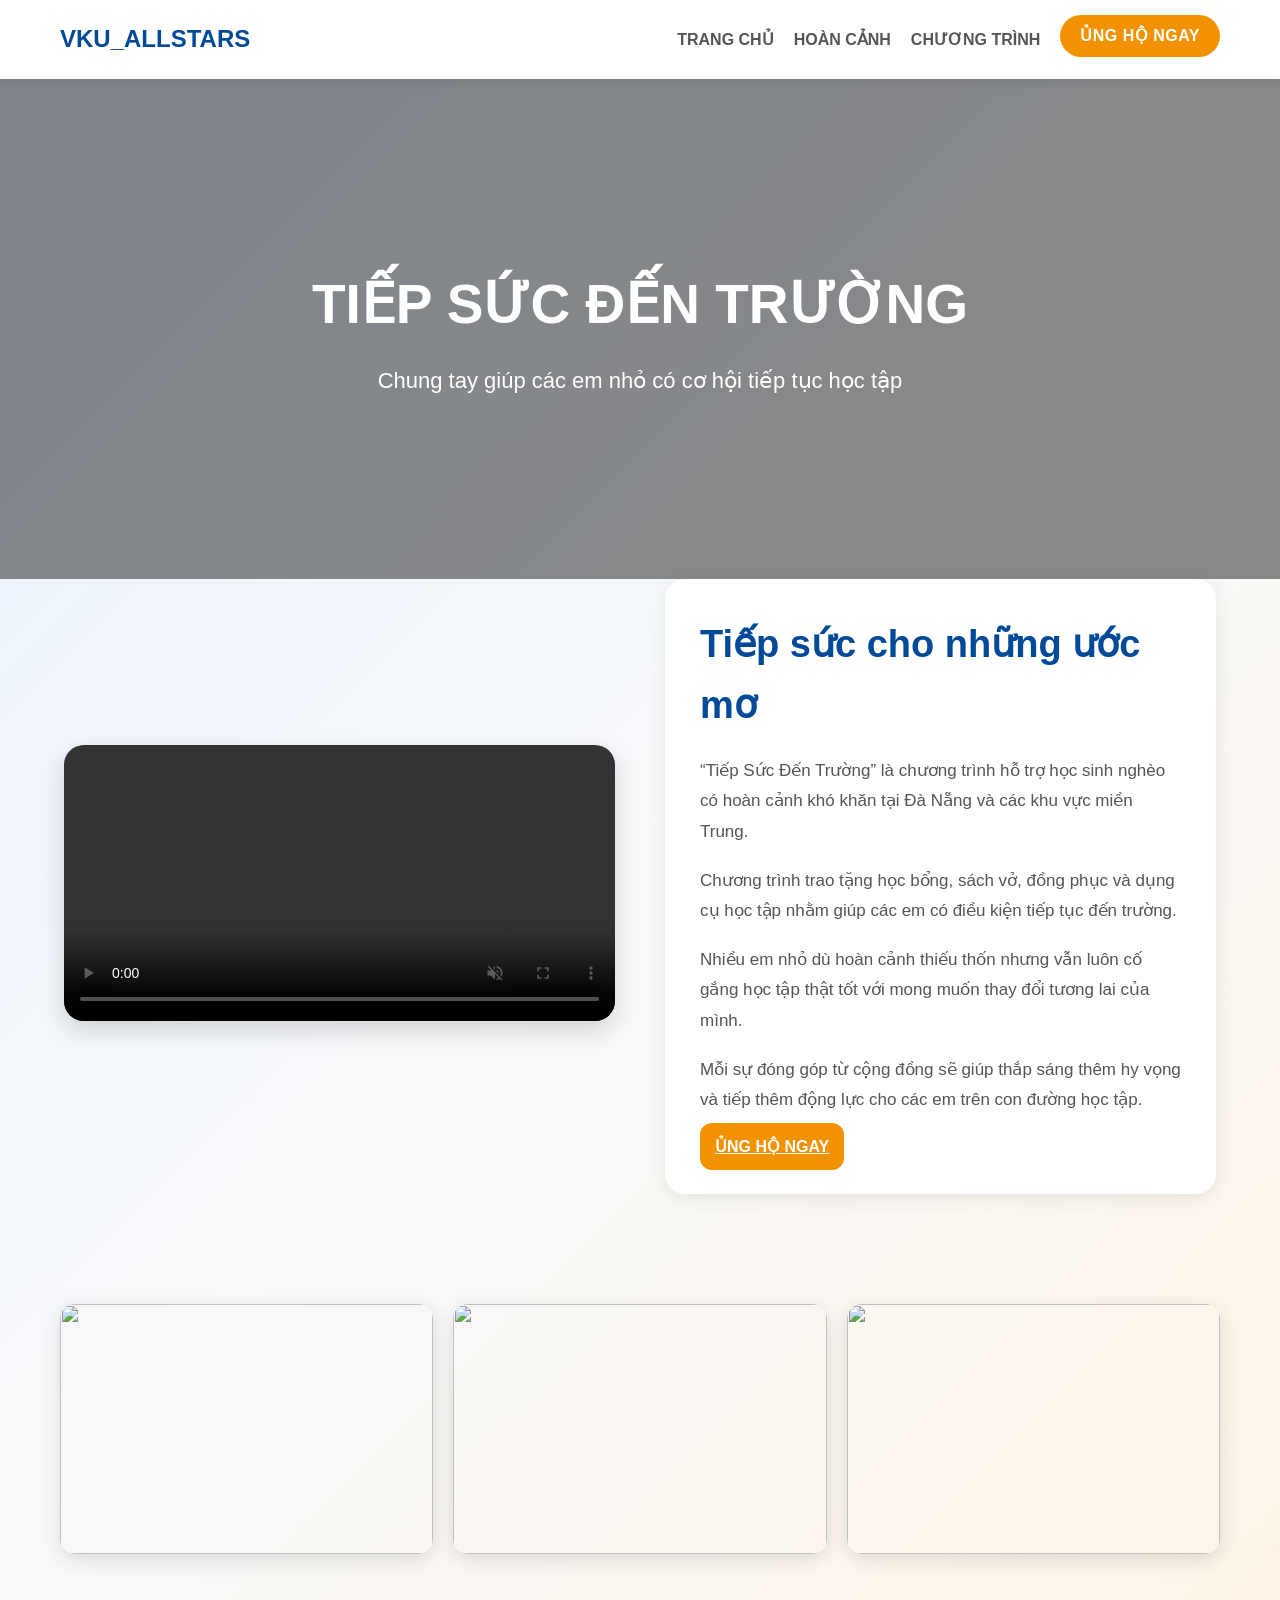
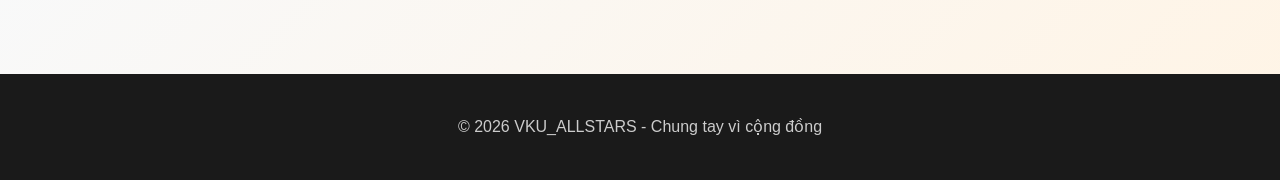
==== tiepsucdentruong.html @ d124da68 "Add files via upload" ====
<!DOCTYPE html>
<html lang="vi">
<head>
    <meta charset="UTF-8">
    <meta name="viewport" content="width=device-width, initial-scale=1.0">

    <title>Tiếp Sức Đến Trường</title>

    <link rel="stylesheet" href="style.css">
</head>

<body>
<header>
        <div class="top-header">
            <div class="logo">VKU_ALLSTARS</div>
            <nav>
                <ul>
                    <li><a href="trangchu.html">TRANG CHỦ</a></li>
                    <li><a href="danhsach.html">HOÀN CẢNH</a></li>
                    <li class="dropdown">
   <a>CHƯƠNG TRÌNH</a>

    <ul class="dropdown-menu">
        <li><a href="tiepsucdentruong.html">Tiếp sức đến trường</a></li>
        <li><a href="buacomyeuthuong.html">Bữa cơm yêu thương</a></li>
        <li><a href="cuutromientrung">Cứu trợ miền Trung</a></li>
    </ul>
</li>
                    <li><a href="ungho.html" class="nav-donate">ỦNG HỘ NGAY</a></li>
                </ul>
            </nav>
        </div>
    </header>
    <!-- Banner -->

    <section class="program-banner school-banner">

        <div class="program-overlay">

            <h1>TIẾP SỨC ĐẾN TRƯỜNG</h1>

            <p>
                Chung tay giúp các em nhỏ có cơ hội tiếp tục học tập
            </p>

        </div>

    </section>

    <!-- Nội dung -->


        <div class="program-container">

            <!-- Video -->

            <div class="program-video">

                <video controls autoplay muted loop>

                    <source src="anh_lam_web\clip2.mp4" type="video/mp4">

                </video>

            </div>

            <!-- Nội dung -->

            <div class="program-content">

                <h2>Tiếp sức cho những ước mơ</h2>

                <p>
                    “Tiếp Sức Đến Trường” là chương trình hỗ trợ
                    học sinh nghèo có hoàn cảnh khó khăn tại Đà Nẵng
                    và các khu vực miền Trung.
                </p>

                <p>
                    Chương trình trao tặng học bổng, sách vở,
                    đồng phục và dụng cụ học tập
                    nhằm giúp các em có điều kiện tiếp tục đến trường.
                </p>

                <p>
                    Nhiều em nhỏ dù hoàn cảnh thiếu thốn
                    nhưng vẫn luôn cố gắng học tập thật tốt
                    với mong muốn thay đổi tương lai của mình.
                </p>

                <p>
                    Mỗi sự đóng góp từ cộng đồng
                    sẽ giúp thắp sáng thêm hy vọng
                    và tiếp thêm động lực cho các em trên con đường học tập.
                </p>

                <a href="ungho.html" class="donate-btn">
                    ỦNG HỘ NGAY
                </a>

            </div>

        </div>

    </section>

    <!-- Hình ảnh -->

    <!-- Hình ảnh -->

<section class="program-section">

    <div class="program-gallery">

        <img src="anh_lam_web\anh29.jpg" alt="">

        <img src="anh_lam_web\anh28.jpg" alt="">

        <img src="anh_lam_web\anh25.jpg" alt="">

    </div>

</section>

    <!-- Footer -->

    <footer>

        <p>© 2026 VKU_ALLSTARS - Chung tay vì cộng đồng</p>

    </footer>

</body>
</html>
---- style.css ----
/* style.css */
*{
    margin: 0;
    padding: 0;
    box-sizing: border-box;
    font-family: 'Segoe UI', Tahoma, Geneva, Verdana, sans-serif;
}

:root {
    --primary-color: #004a99; /* Xanh Charity */
    --secondary-color: #f39200; /* Cam nhấn mạnh */
    --bg-light: #f8f9fa;
    --text-dark: #333;
}

body {
    background: linear-gradient(135deg, #e8f1ff, #f8f9fa, #fff4e5);
    min-height: 100vh;
    color: var(--text-dark);
    line-height: 1.6;
}

/* Header & Nav */
header {
    background: white;
    box-shadow: 0 2px 10px rgba(0,0,0,0.1);
    position: sticky;
    top: 0;
    z-index: 1000;
}

.top-header {
    max-width: 1200px;
    margin: auto;
    display: flex;
    justify-content: space-between;
    align-items: center;
    padding: 15px 20px;
}

.logo {
    font-size: 24px;
    font-weight: bold;
    color: var(--primary-color);
    text-transform: uppercase;
}

nav ul {
    display: flex;
    list-style: none;
    align-items: center;
}

nav ul li {
    margin-left: 20px;
}

nav ul li a {
    text-decoration: none;
    color: #555;
    font-weight: 600;
    transition: 0.3s;
}

nav ul li a:hover {
    color: var(--primary-color);
}

/* Nút Quyên góp trên Nav */
.nav-donate {
    background: var(--secondary-color);
    color: white !important;
    padding: 8px 20px;
    border-radius: 50px;
}

/* ===== Banner Slider ===== */

.banner {
    position: relative;
    height: 700px; /* cao hơn để bao quát xuống dưới */
    overflow: hidden;
    display: flex;
    justify-content: center;
    align-items: center;
    color: white;
    text-align: center;
}

/* Overlay tối */
.banner::after {
    content: "";
    position: absolute;
    inset: 0;
    background: rgba(0,0,0,0.45);
    z-index: 1;
}

/* Nội dung chữ */
.overlay {
    position: relative;
    z-index: 2;
}

.overlay h1 {
    font-size: 55px;
    margin-bottom: 15px;
    text-transform: uppercase;
    animation: fadeUp 1s ease;
}

.overlay p {
    font-size: 22px;
    animation: fadeUp 1.5s ease;
}

/* Slides */
.slides {
    position: absolute;
    width: 100%;
    height: 100%;
}

.slide {
    position: absolute;
    width: 100%;
    height: 100%;
    opacity: 0;
    background-size: cover;
    background-position: center;
    animation: slider 15s infinite;
}

.slide:nth-child(1) {
    background-image: url('anh_lam_web/anh-nguoigia.jpg');
    animation-delay: 0s;
}

.slide:nth-child(2) {
    background-image: url('anh_lam_web/anh3.jpeg');
    animation-delay: 5s;
}

.slide:nth-child(3) {
    background-image: url('anh_lam_web/anh4.jpg');
    animation-delay: 10s;
}

@keyframes slider {

    0% {
        opacity: 0;
    }

    5% {
        opacity: 1;
    }

    30% {
        opacity: 1;
    }

    35% {
        opacity: 0;
    }

    100% {
        opacity: 0;
    }
}

/* Hiệu ứng chữ */
@keyframes fadeUp {
    from {
        opacity: 0;
        transform: translateY(30px);
    }

    to {
        opacity: 1;
        transform: translateY(0);
    }
}



/* Services/Categories */
.services {
    max-width: 1200px;
    margin: -80px auto 50px;
    position: relative;
    z-index: 10;
    display: grid;
    grid-template-columns: repeat(auto-fit, minmax(200px, 1fr));
    gap: 20px;
    padding: 0 20px;
}

.box {
    background: white;
    padding: 25px;
    text-align: center;
    border-radius: 8px;
    box-shadow: 0 4px 15px rgba(0,0,0,0.1);
    transition: transform 0.3s;
}

.box:hover {
    transform: translateY(-5px);
}

.box a { text-decoration: none; color: inherit; }
.box h3 { color: var(--primary-color); margin-bottom: 10px; }

.news {
    max-width: 1200px;
    margin: 50px auto;
    position: relative;
    z-index: 20;
    padding: 0 20px;
}

.news h2 {
    border-left: 5px solid var(--secondary-color);
    padding-left: 15px;
    margin-bottom: 30px;
    color: var(--primary-color);
}

.news-container, .more-content {
    display: grid;
    grid-template-columns: repeat(auto-fill, minmax(280px, 1fr));
    gap: 25px;
}

.news-card {
    background: white;
    border-radius: 10px;
    overflow: hidden;
    box-shadow: 0 2px 8px rgba(0,0,0,0.05);
    text-decoration: none;
    color: inherit;
    display: flex;
    flex-direction: column;
}

.news-card img {
    width: 100%;
    height: 200px;
    object-fit: cover;
}

.news-card h3 {
    padding: 15px 15px 5px;
    font-size: 18px;
    color: var(--primary-color);
}

.news-card p {
    padding: 0 15px 15px;
    font-size: 14px;
    color: #666;
    flex-grow: 1;
}

/* Checkbox "Xem thêm" */
#more { display: none; }
.more-content { display: none; margin-top: 25px; }
#more:checked ~ .more-content { display: grid; }

.btn {
    display: block;
    margin: 40px auto;
    padding: 12px 35px;
    background: var(--primary-color);
    color: white;
    border-radius: 5px;
    cursor: pointer;
    font-weight: bold;
}

label.btn::after {
    content: "XEM TẤT CẢ";
}

#more:checked ~ label.btn::after {
    content: "THU GỌN";
}
/* Popup */
.popup {
    display: none;
    position: fixed;
    top: 0; left: 0;
    width: 100%; height: 100%;
    background: rgba(0,0,0,0.7);
    z-index: 2000;
}
.popup:target { display: flex; align-items: center; justify-content: center; }

.popup-content {
    width: 90%;
    max-width: 700px;
    background: white;
    padding: 30px;
    border-radius: 15px;
    position: relative;
    max-height: 85vh;
    overflow-y: auto;
}

.close-btn {
    position: absolute;
    top: 15px; right: 20px;
    font-size: 28px;
    text-decoration: none;
    color: #333;
}

/* Footer */
footer {
    background: #1a1a1a;
    color: #ccc;
    padding: 40px 20px;
    text-align: center;
    margin-top: 50px;
}
/* Hiệu ứng chung cho tất cả các nút có class .btn hoặc .nav-donate */
.btn, .nav-donate, .overlay button {
    transition: all 0.3s ease; /* Tạo độ mượt 0.3 giây khi đổi trạng thái */
    position: relative;
    overflow: hidden;
    display: inline-block;
    cursor: pointer;
    text-transform: uppercase;
    font-weight: 600;
    letter-spacing: 0.5px;
}

/* Hiệu ứng nút "ỦNG HỘ NGAY" trên Header */
.nav-donate:hover {
    background-color: #d68100 !important; /* Đổi màu cam đậm hơn */
    transform: translateY(-2px); /* Nhảy lên nhẹ */
    box-shadow: 0 4px 12px rgba(243, 146, 0, 0.4); /* Thêm bóng đổ màu cam */
}

/* Hiệu ứng nút trong Popup và nút "Xem tất cả" */
.btn:hover {
    background-color: #003366; /* Đổi sang xanh đậm hơn */
    transform: scale(1.05); /* Phóng to nhẹ 5% */
    box-shadow: 0 6px 15px rgba(0, 0, 0, 0.2);
}

/* Hiệu ứng "nhấp nháy" nhẹ để thu hút sự chú ý (Click effect) */
.btn:active, .nav-donate:active {
    transform: scale(0.95); /* Thu nhỏ lại khi nhấn chuột vào */
}

/* Hiệu ứng cho các Card Hoàn Cảnh khi di chuột vào */
.news-card {
    transition: transform 0.3s ease, box-shadow 0.3s ease;
}

.news-card:hover {
    transform: translateY(-10px); /* Bay lên cao hơn một chút */
    box-shadow: 0 12px 20px rgba(0,0,0,0.15);
}

/* Nút Đóng (X) trong Popup */
.close-btn {
    transition: transform 0.3s ease, color 0.3s ease;
}

.close-btn:hover {
    transform: rotate(90deg); /* Xoay dấu X khi di chuột vào */
    color: #ff0000;
}
/* ===== Donate Form ===== */

.donate-section{
    padding: 80px 20px;
    background: #f5f7fb;
}

.donate-container{
    max-width: 1200px;
    margin: auto;
    display: grid;
    grid-template-columns: 1fr 1fr;
    gap: 40px;
    align-items: center;
}

.donate-left h2{
    font-size: 38px;
    color: var(--primary-color);
    margin-bottom: 20px;
}

.donate-left p{
    margin-bottom: 25px;
    color: #555;
    line-height: 1.8;
}

.donate-left img{
    width: 100%;
    border-radius: 15px;
    box-shadow: 0 5px 20px rgba(0,0,0,0.15);
}

.donate-right{
    background: white;
    padding: 35px;
    border-radius: 20px;
    box-shadow: 0 5px 20px rgba(0,0,0,0.08);
}

.form-group{
    margin-bottom: 20px;
}

.form-group label{
    display: block;
    margin-bottom: 8px;
    font-weight: 600;
    color: #333;
}

.form-group input,
.form-group textarea{
    width: 100%;
    padding: 14px;
    border: 1px solid #ddd;
    border-radius: 10px;
    outline: none;
    transition: 0.3s;
    font-size: 15px;
}

.form-group input:focus,
.form-group textarea:focus{
    border-color: var(--primary-color);
    box-shadow: 0 0 10px rgba(0,74,153,0.1);
}

.money-box{
    display: grid;
    grid-template-columns: repeat(4,1fr);
    gap: 10px;
    margin-bottom: 20px;
}

.money-box button{
    padding: 12px;
    border: none;
    border-radius: 10px;
    background: #eef3f9;
    font-weight: bold;
    cursor: pointer;
    transition: 0.3s;
}

.money-box button:hover{
    background: var(--primary-color);
    color: white;
}

.donate-btn{
    width: 100%;
    padding: 15px;
    border: none;
    border-radius: 12px;
    background: var(--secondary-color);
    color: white;
    font-size: 16px;
    font-weight: bold;
    cursor: pointer;
    transition: 0.3s;
}

.donate-btn:hover{
    background: #d68100;
    transform: translateY(-2px);
}

/* Responsive */

@media(max-width: 900px){

    .donate-container{
        grid-template-columns: 1fr;
    }

}
/* Popup cảm ơn */

.thanks-popup{
    position: fixed;
    inset: 0;
    background: rgba(0,0,0,0.6);
    display: none;
    justify-content: center;
    align-items: center;
    z-index: 9999;
}

.thanks-box{
    background: white;
    padding: 40px;
    border-radius: 20px;
    text-align: center;
    width: 90%;
    max-width: 400px;
    animation: popupShow 0.4s ease;
}

.thanks-box h2{
    color: var(--primary-color);
    margin-bottom: 15px;
}

.thanks-box p{
    color: #555;
    margin-bottom: 20px;
}

.thanks-box button{
    padding: 12px 30px;
    border: none;
    background: var(--secondary-color);
    color: white;
    border-radius: 10px;
    cursor: pointer;
}

@keyframes popupShow{
    from{
        transform: scale(0.7);
        opacity: 0;
    }

    to{
        transform: scale(1);
        opacity: 1;
    }
}
/* Popup cảm ơn */
.thanks-popup{
    display: none;
    position: fixed;
    top: 0;
    left: 0;
    width: 100%;
    height: 100%;
    background: rgba(0,0,0,0.6);

    justify-content: center;
    align-items: center;

    z-index: 9999;
}

.thanks-box{
    background: white;
    padding: 35px;
    border-radius: 15px;
    text-align: center;
    width: 90%;
    max-width: 400px;
}

.thanks-box h2{
    color: #004a99;
    margin-bottom: 15px;
}

.thanks-box button{
    margin-top: 20px;
    padding: 10px 25px;
    border: none;
    background: #004a99;
    color: white;
    border-radius: 6px;
    cursor: pointer;
}
/* Khung form */
.donate-container{
    width: 90%;
    max-width: 1100px;
    margin: 60px auto;
    display: grid;
    grid-template-columns: 1fr 1fr;
    gap: 40px;

    background: rgba(255,255,255,0.75);
    backdrop-filter: blur(10px);

    border-radius: 25px;
    overflow: hidden;

    box-shadow: 0 10px 30px rgba(0,0,0,0.1);
}

/* Bên trái */
.donate-left{
    padding: 40px;
    background: linear-gradient(135deg, #004a99, #0066cc);
    color: white;
}

.donate-left h2{
    font-size: 35px;
    margin-bottom: 20px;
    color: #004a99;
}

.donate-left p{
    margin-bottom: 25px;
    line-height: 1.8;
}

.donate-left{
    padding: 40px;

    background: linear-gradient(135deg, #f8fbff, #eef5ff);

    color: #333;
}

/* Bên phải */
.donate-right{
    padding: 40px;
}

/* Input */
.form-group{
    margin-bottom: 20px;
}

.form-group label{
    display: block;
    margin-bottom: 8px;
    font-weight: 600;
}

.form-group input,
.form-group textarea{
    width: 100%;
    padding: 14px;
    border: 1px solid #ddd;
    border-radius: 10px;
    font-size: 15px;
}

/* Nút tiền */
.money-box{
    display: flex;
    gap: 10px;
    margin-bottom: 20px;
    flex-wrap: wrap;
}

.money-box button{
    padding: 10px 20px;
    border: none;
    background: #f39200;
    color: white;
    border-radius: 8px;
    cursor: pointer;
    font-weight: bold;
    transition: 0.3s;
}

.money-box button:hover{
    background: #d97f00;
    transform: translateY(-3px);
}
/* Dropdown menu */

.dropdown-menu{
    position: absolute;
    top: 100%;
    left: 0;

    background: white;
    min-width: 230px;

    border-radius: 10px;
    box-shadow: 0 5px 20px rgba(0,0,0,0.15);

    list-style: none;

    display: flex;
    flex-direction: column;

    padding: 10px 0;

    opacity: 0;
    visibility: hidden;

    transform: translateY(10px);

    transition: 0.3s;

    z-index: 999;
}
.dropdown{
    position: relative;
}

/* Hiện menu khi hover */

.dropdown:hover .dropdown-menu{
    opacity: 1;
    visibility: visible;
    transform: translateY(0);
}

/* Các item bên trong */

.dropdown-menu li{
    margin: 0;
    width: 100%;
}

.dropdown-menu li a{
    display: block;
    padding: 14px 18px;
    color: #333;
    text-decoration: none;
    transition: 0.3s;
}

.dropdown-menu li a:hover{
    background: #f5f7fb;
    color: #004a99;
}
/* ===== Trang Bữa Cơm Yêu Thương ===== */

.meal-banner{
    background:
    linear-gradient(rgba(0,0,0,0.45),
    rgba(0,0,0,0.45)),
    url('anh_lam_web/anh27.jpg');

    background-size: cover;
    background-position: center;

    display: flex;
    justify-content: center;
    align-items: center;

    text-align: center;
    color: white;

    padding: 20px;
}

.program-overlay h1{
    font-size: 55px;
    margin-bottom: 15px;
}

.program-overlay p{
    font-size: 22px;
}

.program-section{
    padding: 70px 20px;
}

.program-container{
    width: 90%;
    max-width: 1100px;
    margin: auto;
}

.program-content{
    background: white;

    padding: 40px;

    border-radius: 20px;

    box-shadow: 0 5px 20px rgba(0,0,0,0.08);
}

.program-content h2{
    color: #004a99;
    font-size: 34px;
    margin-bottom: 25px;
}

.program-content p{
    margin-bottom: 20px;
    font-size: 17px;
    color: #555;
    line-height: 1.8;
}

/* Gallery */

.program-gallery{
    max-width: 1200px;

    margin: 20px auto 0;

    display: grid;

    grid-template-columns: 1fr;

    gap: 25px;

    padding: 0 20px;
}

.program-gallery img{
    width: 100%;

    height: 450px;

    object-fit: cover;

    border-radius: 20px;

    box-shadow: 0 5px 20px rgba(0,0,0,0.12);

    transition: 0.3s;
}

.program-gallery img:hover{
    transform: scale(1.02);
}
/* Responsive */

@media(max-width:768px){

    .program-overlay h1{
        font-size: 38px;
    }

    .program-overlay p{
        font-size: 18px;
    }

    .program-content{
        padding: 25px;
    }

}
/* ===== Layout video + nội dung ===== */

.program-container{
    width: 90%;
    max-width: 1200px;

    margin: auto;

    display: grid;
    grid-template-columns: 1fr 1fr;

    gap: 40px;

    align-items: center;
}

.program-video video{
    width: 100%;

    border-radius: 20px;

    box-shadow: 0 5px 20px rgba(0,0,0,0.15);
}

.program-content{
    background: white;

    padding: 35px;

    border-radius: 20px;

    box-shadow: 0 5px 20px rgba(0,0,0,0.08);
}

.program-content h2{
    color: #004a99;

    font-size: 36px;

    margin-bottom: 20px;
}

.program-content p{
    margin-bottom: 18px;

    color: #555;

    line-height: 1.8;

    font-size: 16px;
}

/* Responsive */

@media(max-width:900px){

    .program-container{
        grid-template-columns: 1fr;
    }

}
/* ===== Banner Tiếp sức đến trường ===== */

/* ===== Banner Tiếp sức đến trường ===== */

.school-banner{
    background:
    linear-gradient(rgba(0,0,0,0.45),
    rgba(0,0,0,0.45)),
    url('anh_lam_web/anh30.JPG');

    background-size: cover;
    background-position: center;
}
/* Banner chương trình */

/* Banner chung */

.program-banner{
    width: 100%;
    height: 500px;

    background-size: cover;
    background-position: center;

    display: flex;
    justify-content: center;
    align-items: center;

    text-align: center;
    color: white;
}

/* Chữ trên banner */

.program-overlay h1{
    font-size: 55px;
    margin-bottom: 15px;
    text-transform: uppercase;
}

.program-overlay p{
    font-size: 22px;
}

/* Nội dung chương trình */

.program-section{
    padding: 70px 20px;
}

.program-container{
    max-width: 1200px;
    margin: auto;

    display: grid;
    grid-template-columns: 1fr 1fr;

    gap: 50px;
    align-items: center;
}

/* Video */

.program-video video{
    width: 100%;
    border-radius: 20px;

    box-shadow: 0 10px 25px rgba(0,0,0,0.15);
}

/* Nội dung */

.program-content h2{
    font-size: 38px;
    color: #004a99;
    margin-bottom: 20px;
}

.program-content p{
    font-size: 17px;
    margin-bottom: 18px;
    color: #555;
    line-height: 1.8;
}

/* Gallery */

.program-gallery{
    max-width: 1200px;
    margin: 40px auto 0;

    display: grid;
    grid-template-columns: repeat(3,1fr);

    gap: 20px;
}

.program-gallery img{
    width: 100%;
    height: 250px;

    object-fit: cover;

    border-radius: 15px;

    transition: 0.3s;
}

.program-gallery img:hover{
    transform: scale(1.03);
}

/* Responsive */

@media(max-width: 900px){

    .program-container{
        grid-template-columns: 1fr;
    }

    .program-gallery{
        grid-template-columns: 1fr;
    }

    .program-overlay h1{
        font-size: 38px;
    }

}
/* Banner cứu trợ miền Trung */

.flood-banner{
    background:
    linear-gradient(rgba(0,0,0,0.45),
    rgba(0,0,0,0.45)),
    url('anh_lam_web/anh35.jpg');

    background-size: cover;
    background-position: center;
}

/* Ảnh bên trái */

.program-video img{
    width: 100%;
    height: 450px;

    object-fit: cover;

    border-radius: 20px;

    box-shadow: 0 10px 25px rgba(0,0,0,0.15);
}
/* Banner cứu trợ miền Trung */

.flood-banner{
    background:
    linear-gradient(rgba(0,0,0,0.45),
    rgba(0,0,0,0.45)),
    url('anh_lam_web/anh34.jpg');

    background-size: cover;
    background-position: center;
}

/* Ảnh bên trái */

.program-video img{
    width: 100%;
    height: 450px;

    object-fit: cover;

    border-radius: 20px;

    box-shadow: 0 10px 25px rgba(0,0,0,0.15);
}
.popup-content img{
    width: 100%;
    height: 200px;
    object-fit: cover;
}
.current-donation {
    background-color: #fff5f5;
    border: 2px solid #ff6b6b;
    border-radius: 12px;
    padding: 15px;
    margin: 15px 0 20px;
    text-align: center;
}

.current-donation span {
    font-size: 16px;
    color: #555;
}

.current-donation h3 {
    margin-top: 8px;
    color: #e63946;
    font-size: 32px;
    font-weight: bold;
}
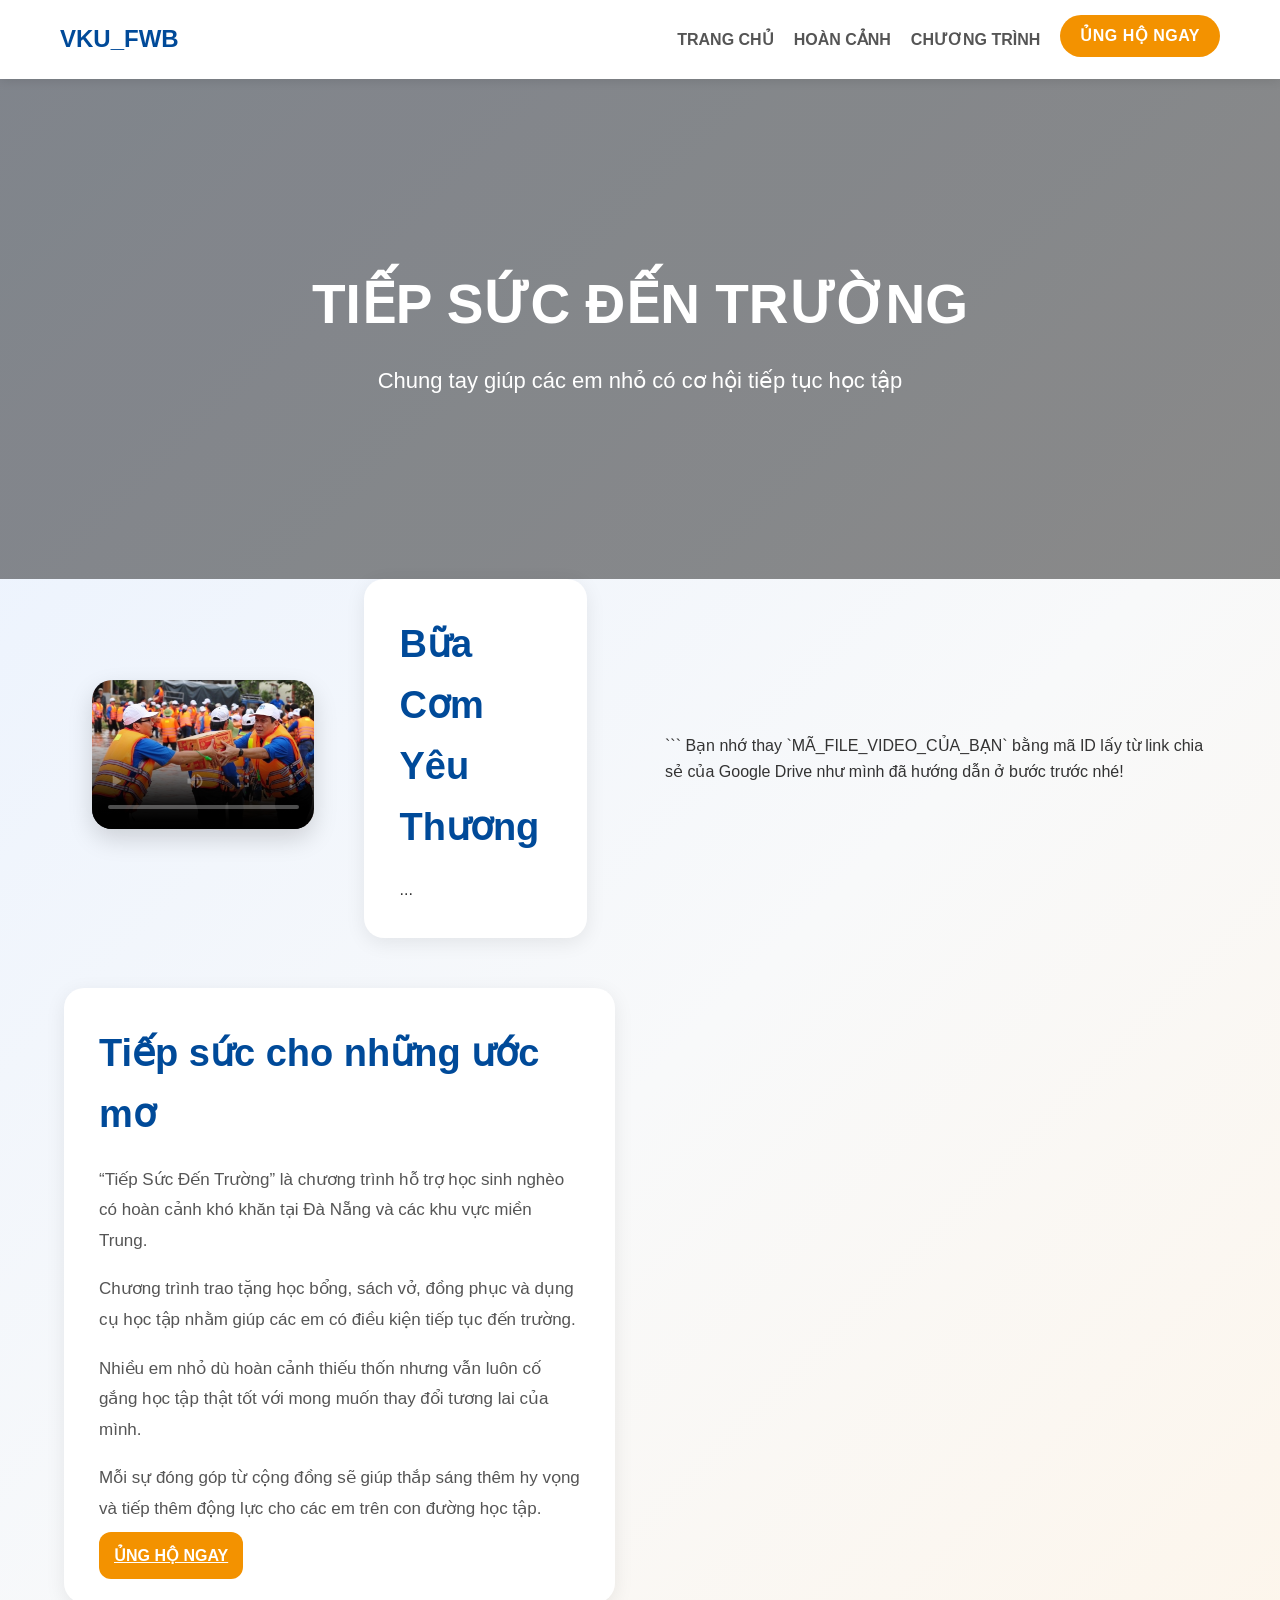
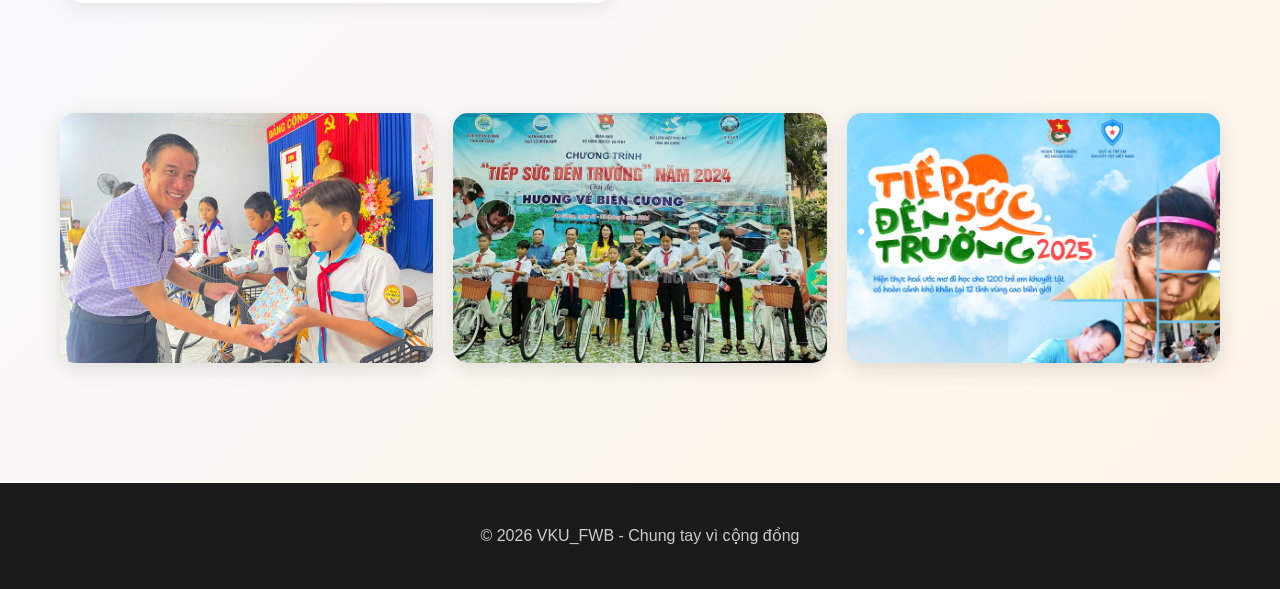
==== commit a0da008e: "Update tiepsucdentruong.html" ====
--- a/tiepsucdentruong.html
+++ b/tiepsucdentruong.html
@@ -12,7 +12,7 @@
 <body>
 <header>
         <div class="top-header">
-            <div class="logo">VKU_ALLSTARS</div>
+            <div class="logo">VKU_FWB</div>
             <nav>
                 <ul>
                     <li><a href="trangchu.html">TRANG CHỦ</a></li>
@@ -54,15 +54,21 @@
 
             <!-- Video -->
 
-            <div class="program-video">
+<div class="program-container"> <div class="program-video">
+        <video width="100%" height="auto" controls poster="anh34.jpg">
+            <source src="https://docs.google.com/uc?export=download&id=1-GgnSm07rSDCZ7wWHNbYcycFXX7ehBjj" type="video/mp4">
+            Trình duyệt của bạn không hỗ trợ thẻ video.
+        </video>
+    </div>
 
-                <video controls autoplay muted loop>
+    <div class="program-content">
+        <h2>Bữa Cơm Yêu Thương</h2>
+        ...
+    </div>
 
-                    <source src="anh_lam_web\clip2.mp4" type="video/mp4">
+</div> ```
 
-                </video>
-
-            </div>
+Bạn nhớ thay `MÃ_FILE_VIDEO_CỦA_BẠN` bằng mã ID lấy từ link chia sẻ của Google Drive như mình đã hướng dẫn ở bước trước nhé!
 
             <!-- Nội dung -->
 
@@ -112,11 +118,11 @@
 
     <div class="program-gallery">
 
-        <img src="anh_lam_web\anh29.jpg" alt="">
+        <img src="anh29.jpg" alt="">
 
-        <img src="anh_lam_web\anh28.jpg" alt="">
+        <img src="anh28.jpg" alt="">
 
-        <img src="anh_lam_web\anh25.jpg" alt="">
+        <img src="anh25.jpg" alt="">
 
     </div>
 
@@ -126,9 +132,9 @@
 
     <footer>
 
-        <p>© 2026 VKU_ALLSTARS - Chung tay vì cộng đồng</p>
+        <p>© 2026 VKU_FWB - Chung tay vì cộng đồng</p>
 
     </footer>
 
 </body>
-</html>+</html>
